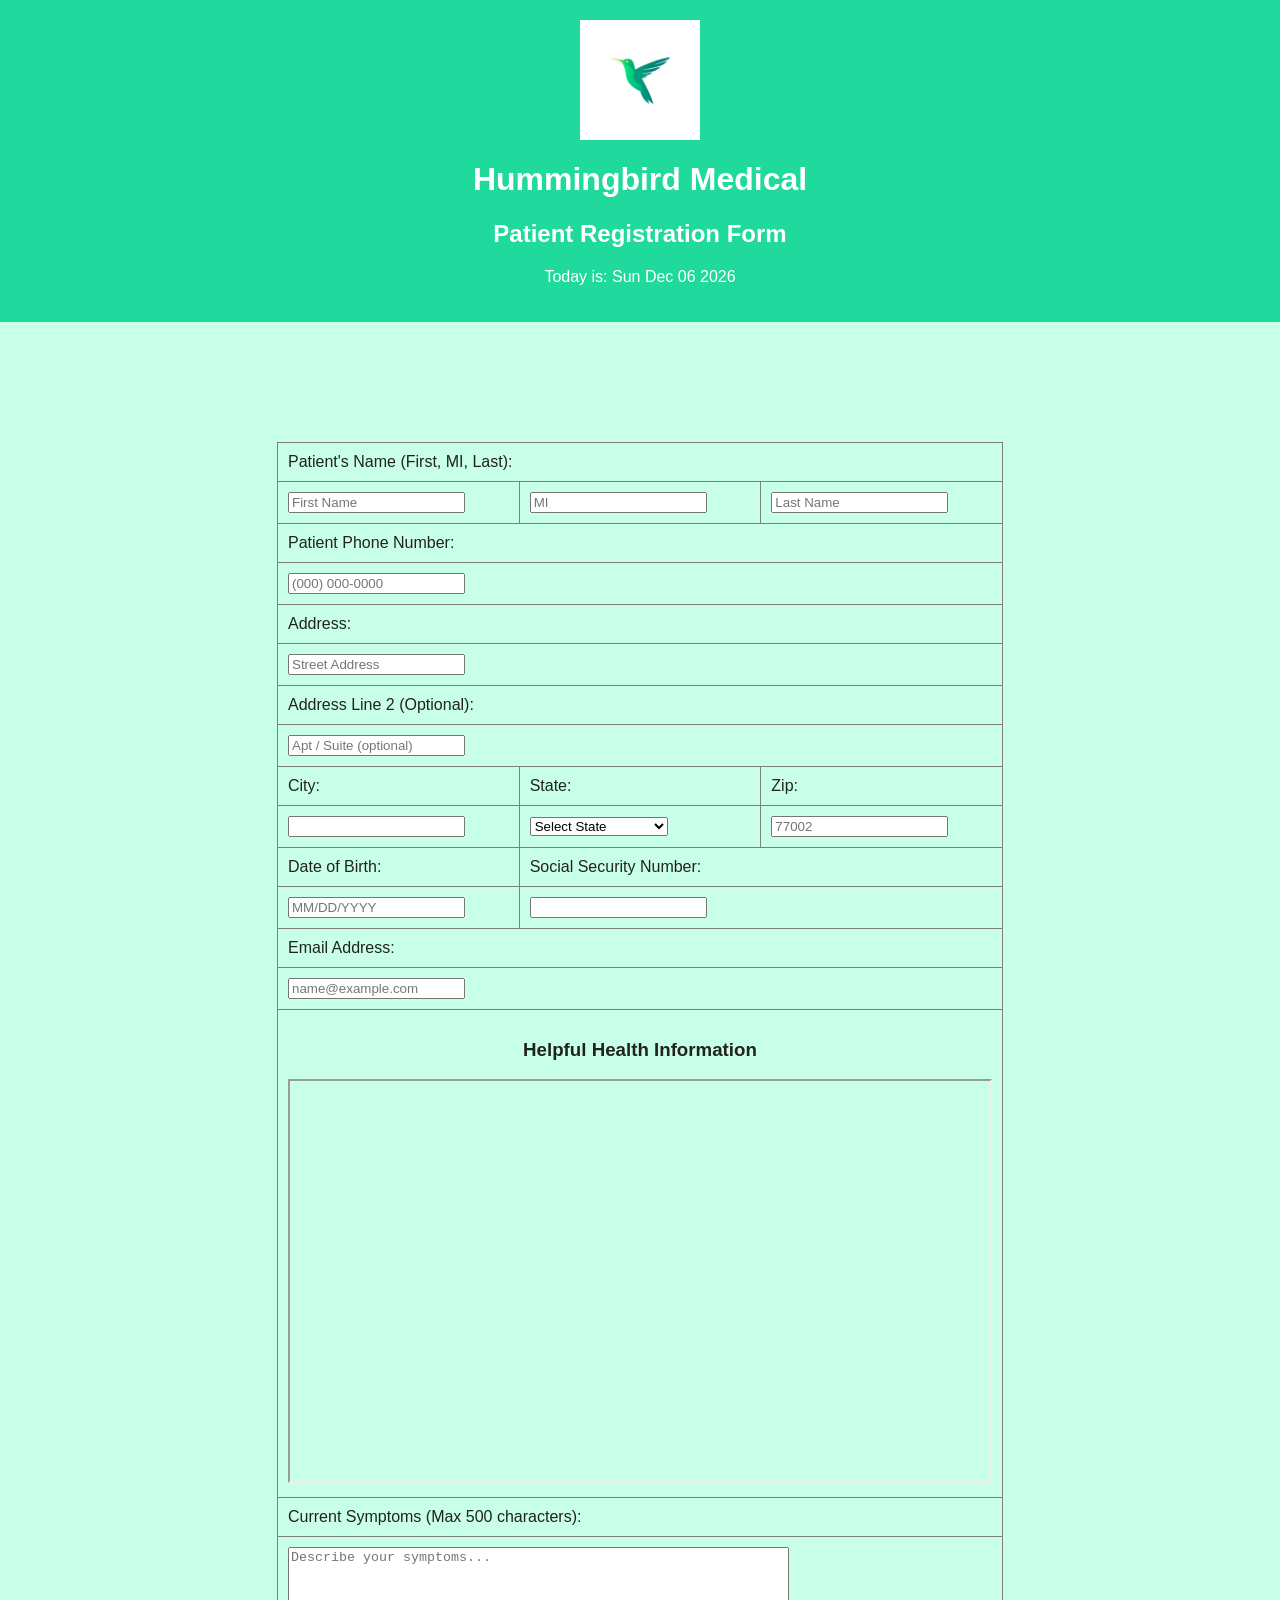
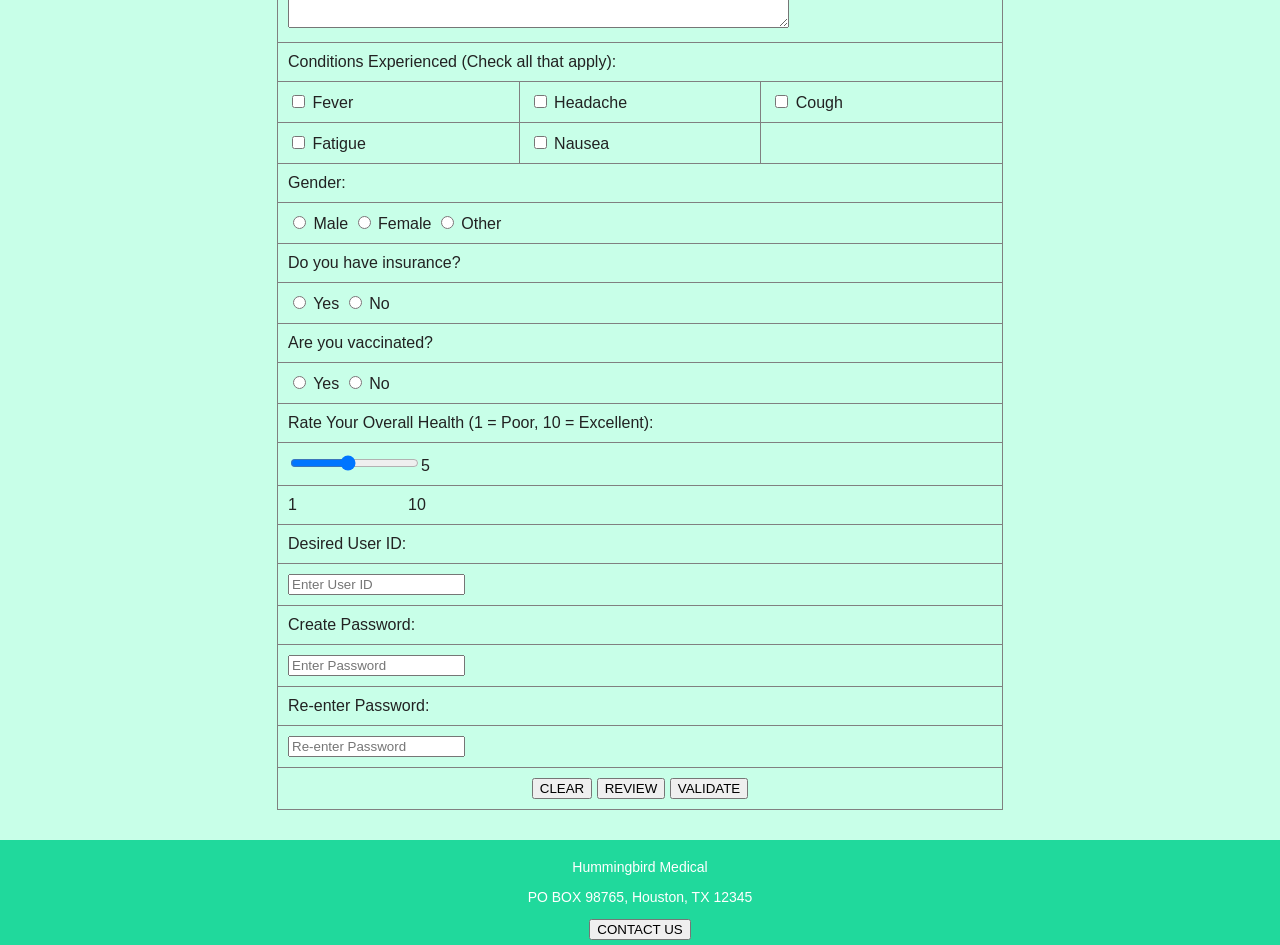
==== index.html @ 85f080ce "Update index.html" ====
<!--
Program name: patient-form.html
Author: Okechukwu Odocha
Date created: 06/17/2026
Date last edited: 06/17/2026
Version: 1.0
Description: Patient registration form for Hummingbird Medical.
-->

<!DOCTYPE html>
<html>
<head>
    <title>Hummingbird Medical - Patient Registration</title>
    <link rel="stylesheet" href="style.css">
</head>
<body>

<!-- BANNER -->
<div class="banner">
    <img src="hbmediclogo.png" width="120">

    <div>
        <h1>Hummingbird Medical</h1>
        <h2>Patient Registration Form</h2>
        <p id="today"></p>
    </div>
</div>



<!----Form section--->
<form action="thankyou.html">

<table border="1">

    <!-- Patient Name Section -->
    <tr>
        <td colspan="3">
            Patient's Name (First, MI, Last):
        </td>
    </tr>

    <!-- PATIENT NAME INPUTS -->
    <tr>
        <td>
            <input type="text" id="fname" maxlength="30" placeholder="First Name" title="Letters, apostrophes, and dashes only" pattern="[A-Za-z'-]{1,30}" oninput="validateFirstName()" onblur="validateFirstName()">
            
            <span id="fnameError"></span>
        </td>

        <td>
            <input type="text" id="mi" maxlength="1" placeholder="MI" title="One letter only" pattern="[A-Za-z]" oninput="validateMI()" onblur="validateMI()">

            <span id="miError"></span>
        </td>

        <td>
            <input type="text" id="lname" maxlength="30" placeholder="Last Name" title="Letters, apostrophes, numbers 2-5, dashes allowed" pattern="[A-Za-z'-]{1,30}" oninput="validateLastName()" onblur="validateLastName()">

            <span id="lnameError"></span>
        </td>
    </tr>
<!---Phone number--->
<tr>
        <td colspan="3">Patient Phone Number:</td>
    </tr>

    <tr>
        <td colspan="3">
            <input type="text" id="phone" maxlength="15" placeholder="(000) 000-0000" title="Format: 000-000-0000" pattern="[0-9]{3}-[0-9]{3}-[0-9]{4}" oninput="validatePhone()" onblur="validatePhone()">

            <span id="phoneError"></span>
        </td>
    </tr>
<!---Address--->
<tr>
        <td colspan="3">Address:</td>
    </tr>

    <tr>
        <td colspan="3">
            <input type="text" id="address" maxlength="60" placeholder="Street Address" title="2 to 30 characters required" pattern=".{2,30}" oninput="validateAddress()" onblur="validateAddress()">

            <span id="addressError"></span>
        </td>
    </tr>
<!---Address Line 2--->
    <tr>
    <td colspan="3">Address Line 2 (Optional):</td>
</tr>

<tr>
    <td colspan="3">
        <input type="text" id="address2" maxlength="60" placeholder="Apt / Suite (optional)" title="Optional - 2 to 30 characters if used" pattern=".{0,30}" oninput="validateAddress2()" onblur="validateAddress2()">

        <span id="address2Error"></span>
    </td>
</tr>
<!---City, State, Zip--->
<tr>
        <td>City:</td>
        <td>State:</td>
        <td>Zip:</td>
    </tr>

    <tr>
        <td>
            <input type="text" id="city" maxlength="30" title="2 to 30 characters required" pattern=".{2,30}" oninput="validateCity()" onblur="validateCity()">

            <span id="cityError"></span>
        </td>

<td>
    <select id="state" onchange="validateState()" onblur="validateState()">
    </select>

    <span id="stateError"></span>
</td>

        <td>
            <input type="text" id="zip" maxlength="10" placeholder="77002" title="5 digit or ZIP+4 format" pattern="[0-9]{5}" oninput="validateZip()" onblur="validateZip()">

            <span id="zipError"></span>
        </td>
    </tr>
<!---Date of Birth, Social Security Number--->
<tr>
        <td>Date of Birth:</td>
        <td colspan="2">Social Security Number:</td>
    </tr>

    <tr>
        <td>
            <input type="text" id="dob" maxlength="10" placeholder="MM/DD/YYYY" title="Format MM/DD/YYYY" pattern="\d{2}/\d{2}/\d{4}" oninput="validateDOB()" onblur="validateDOB()">

            <span id="dobError"></span>
        </td>

        <td colspan="2">
            <input type="password" id="ssn" maxlength="11" title="Enter SSN (###-##-####)" oninput="formatSSN(); validateSSN();" onblur="validateSSN()">

            <span id="ssnError"></span>
        </td>
    </tr>
<!---Email Address--->
<tr>
        <td colspan="3">Email Address:</td>
    </tr>

    <tr>
        <td colspan="3">
            <input type="email" id="email" maxlength="50" placeholder="name@example.com" title="Enter a valid email address like name@domain.com" pattern="[a-z0-9._%+-]+@[a-z0-9.-]+\.[a-z]{2,}$" oninput="validateEmail()" onblur="validateEmail()">

            <span id="emailError"></span>
        </td>
    </tr>
<!---Current Symptoms--->
<tr>
    <td colspan="3" style="text-align:center;">
        <h3>Helpful Health Information</h3>

        <iframe
            src="https://www.cdc.gov/"
            width="700"
            height="400"
            title="CDC Website">
        </iframe>

    </td>
</tr>
<tr>
        <td colspan="3">Current Symptoms (Max 500 characters):</td>
    </tr>

    <tr>
        <td colspan="3">
            <textarea maxlength="500" rows="5" cols="60"
                placeholder="Describe your symptoms..."></textarea>
        </td>
    </tr>
<!---Conditions experienced checkboxes--->
<tr>
        <td colspan="3">Conditions Experienced (Check all that apply):</td>
    </tr>

    <tr>
        <td><input type="checkbox" id="fever"> Fever</td>
        <td><input type="checkbox" id="headache"> Headache</td>
        <td><input type="checkbox" id="cough"> Cough</td>
    </tr>

    <tr>
        <td><input type="checkbox" id="fatigue"> Fatigue</td>
        <td><input type="checkbox" id="nausea"> Nausea</td>
        <td></td>
    </tr>
<!---Gender--->
<tr>
    <td colspan="3">Gender:</td>
</tr>

<tr>
    <td colspan="3">
        <input type="radio" name="gender" value="Male"> Male

        <input type="radio" name="gender" value="Female"> Female

        <input type="radio" name="gender" value="Other"> Other
    </td>
</tr>
<!---Insurance--->
<tr>
    <td colspan="3">Do you have insurance?</td>
</tr>

<tr>
    <td colspan="3">
        <input type="radio" name="insurance" value="Yes"> Yes

        <input type="radio" name="insurance" value="No"> No
    </td>
</tr>
<!---Is patient vaccinated--->
<tr>
    <td colspan="3">Are you vaccinated?</td>
</tr>

<tr>
    <td colspan="3">
        <input type="radio" name="vaccinated" value="Yes"> Yes

        <input type="radio" name="vaccinated" value="No"> No
    </td>
</tr>
<!---Health rating--->
<tr>
    <td colspan="3">
        Rate Your Overall Health (1 = Poor, 10 = Excellent):
    </td>
</tr>

<tr>
    <td colspan="3">
        <input type="range" id="health" min="1" max="10" value="5" oninput="updateSlider()"><span id="sliderValue">5</span>
    </td>
</tr>

<tr>
    <td colspan="3">
        1 &nbsp;&nbsp;&nbsp;&nbsp;&nbsp;&nbsp;&nbsp;&nbsp;&nbsp;&nbsp;&nbsp;&nbsp;&nbsp;&nbsp;&nbsp;&nbsp;&nbsp;&nbsp;&nbsp;&nbsp;&nbsp;&nbsp;&nbsp; 10
    </td>
</tr>
<!---User ID--->
<tr>
    <td colspan="3">Desired User ID:</td>
</tr>

<tr>
    <td colspan="3">
        <input type="text" id="userid" maxlength="20" placeholder="Enter User ID" title="5-20 characters. Cannot start with a number." oninput="validateUserID()" onblur="validateUserID()">

        <span id="useridError"></span>
    </td>
</tr>
<!---Password--->
<tr>
    <td colspan="3">Create Password:</td>
</tr>

<tr>
    <td colspan="3">
        <input type="password" id="password1" maxlength="20" placeholder="Enter Password" title="At least 8 characters with an uppercase letter, lowercase letter, and number." oninput="validatePassword()" onblur="validatePassword()">

        <span id="password1Error"></span>
    </td>
</tr>
<!---Reenter Password--->
<tr>
    <td colspan="3">Re-enter Password:</td>
</tr>

<tr>
    <td colspan="3">
        <input type="password" id="password2" maxlength="20" placeholder="Re-enter Password" oninput="validatePasswordMatch()" onblur="validatePasswordMatch()">

        <span id="password2Error"></span>
    </td>
</tr>
<!---Form buttons--->
<tr>
    <td colspan="3" style="text-align:center;">
        
        <input type="reset" value="CLEAR">

        <input type="button" value="REVIEW" onclick="reviewForm()">

        <input type="button" value="VALIDATE" onclick="validateForm()">

        <input type="submit" id="submitButton" value="SUBMIT" style="display:none;">


    </td>
</tr>
</table>

<div id="reviewSection"></div>
    
</form>
<!---footer section--->
<div class="footer">

    <p>Hummingbird Medical</p>
    <p>PO BOX 98765, Houston, TX 12345</p>

    <button onclick="alert('Contact us at support@hummingbirdmedical.com')">
        CONTACT US
    </button>

</div>

<script src="script.js"></script>

</body>
</html>
---- style.css ----
/*
Program Name: style.css
Author: Okechukwu Odocha
Course: MIS 3371
Assignment: Homework 1
*/

body {
    background-color: #c8ffe8;
    font-family: Arial, Helvetica, sans-serif;
    color: #222;
    margin: 0;
    padding: 0;
}

.banner {
    background-color: #20D99C;
    color: white;
    padding: 20px;

    text-align: center;
}

.banner img {
    display: block;
    margin: 0 auto 10px auto;
}

.footer {
    background-color: #20D99C;
    color: white;

    text-align: center;
    padding: 5px;
    font-size: 14px;
}

table {
    margin: 120px auto 30px auto;
    border-collapse: collapse;
}

table td {
    padding: 10px;
}
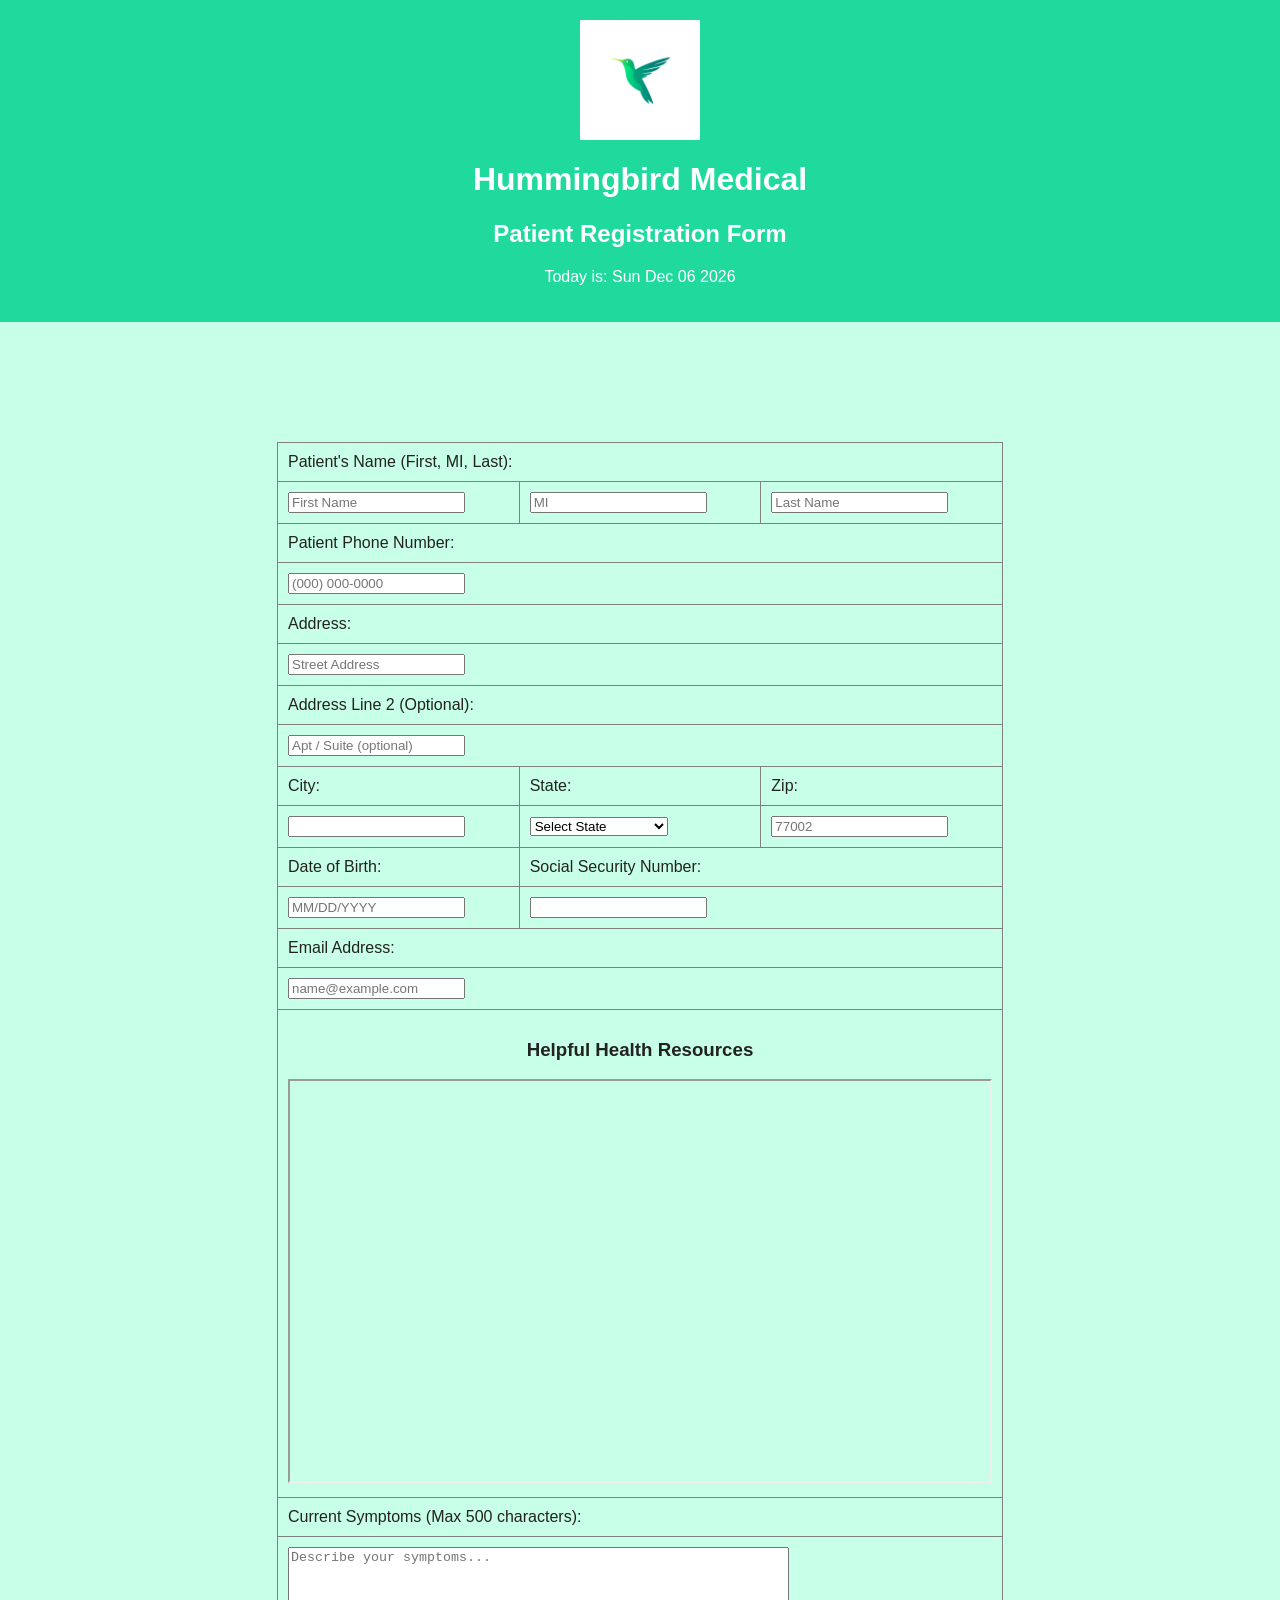
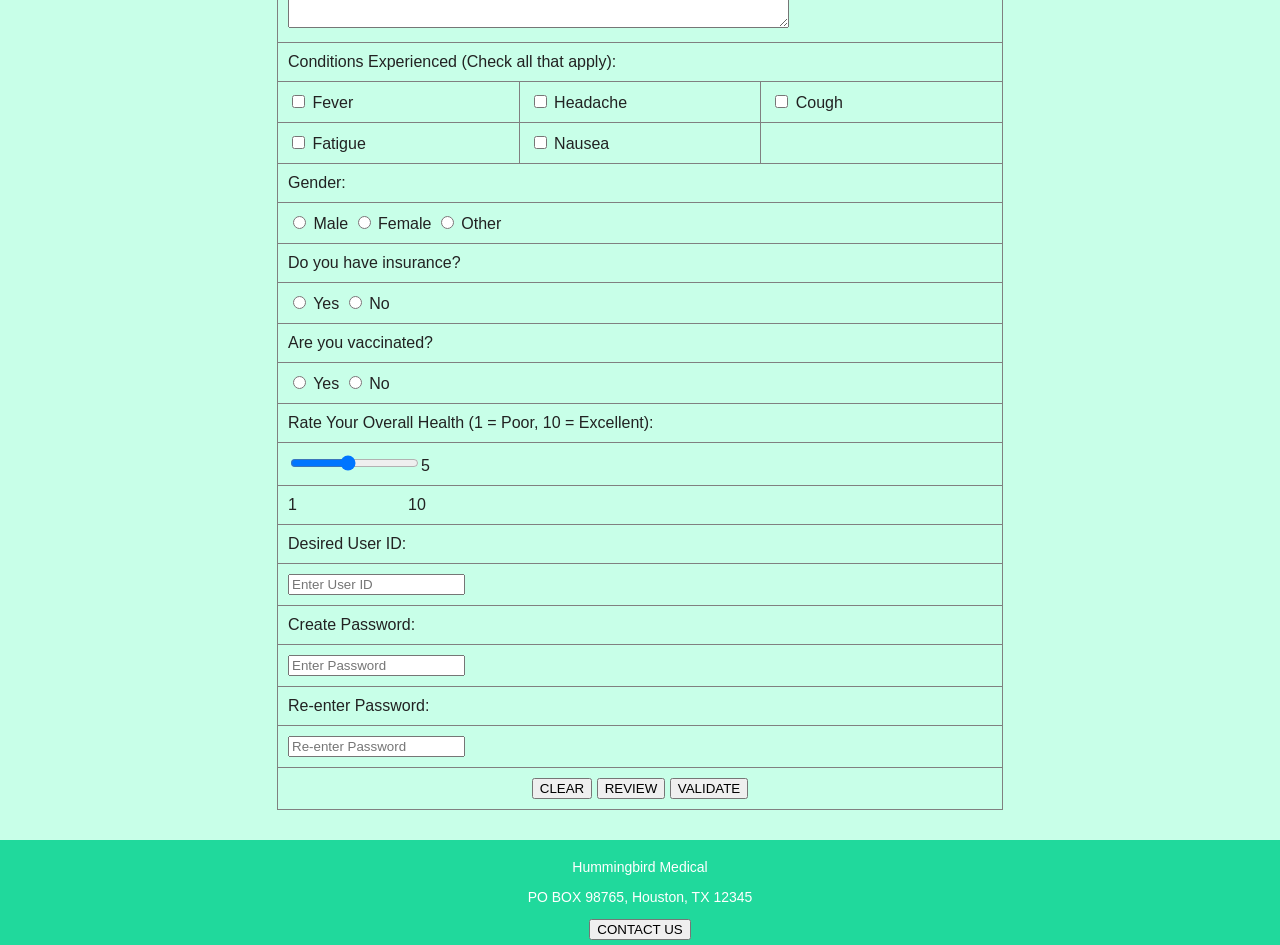
==== commit 6c92acb6: "Update index.html" ====
--- a/index.html
+++ b/index.html
@@ -157,7 +157,7 @@
 <!---Current Symptoms--->
 <tr>
     <td colspan="3" style="text-align:center;">
-        <h3>Helpful Health Information</h3>
+        <h3>Helpful Health Resources</h3>
 
         <iframe
             src="https://www.cdc.gov/"
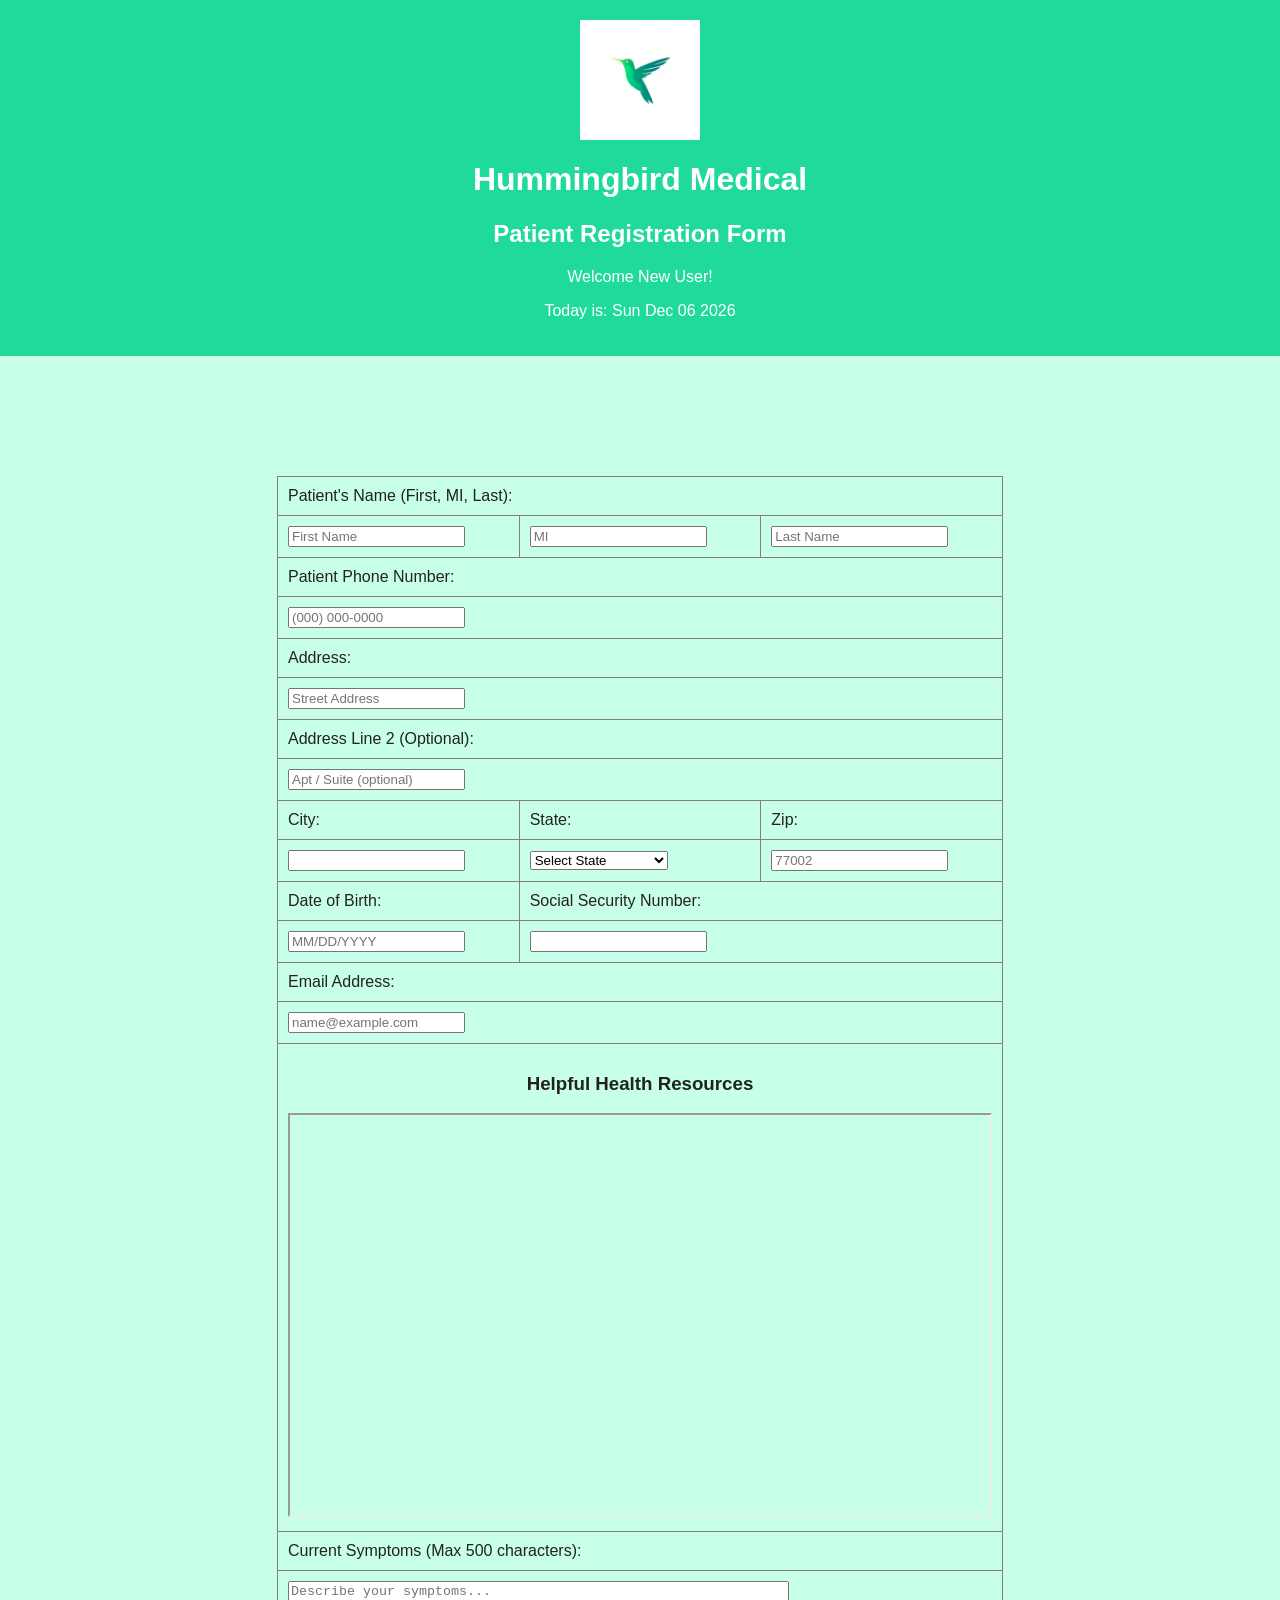
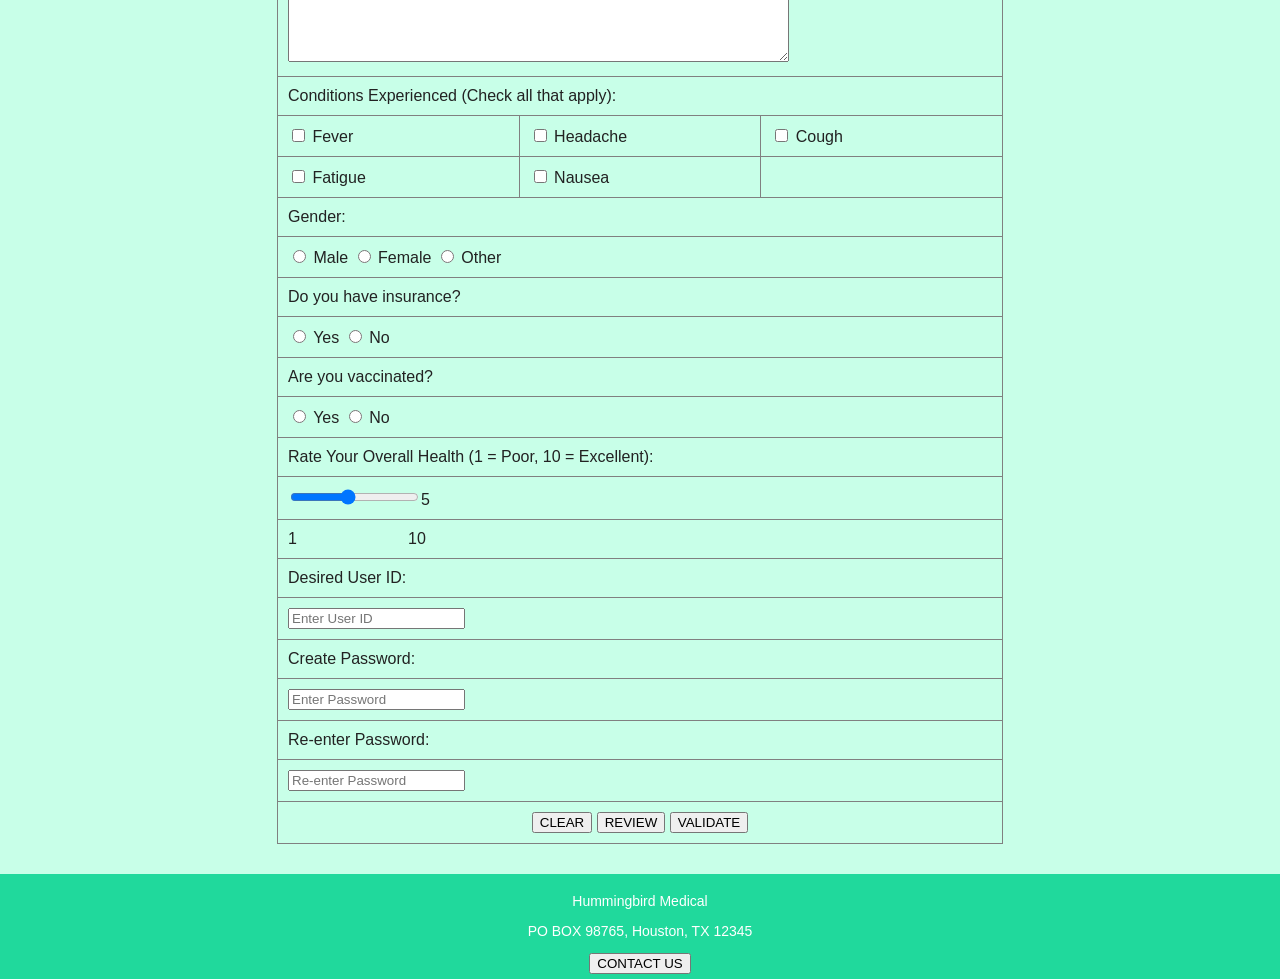
==== commit 23ee1b98: "Update index.html" ====
--- a/index.html
+++ b/index.html
@@ -22,6 +22,7 @@
     <div>
         <h1>Hummingbird Medical</h1>
         <h2>Patient Registration Form</h2>
+        <p id="welcomeMessage">Welcome New User!</p>
         <p id="today"></p>
     </div>
 </div>
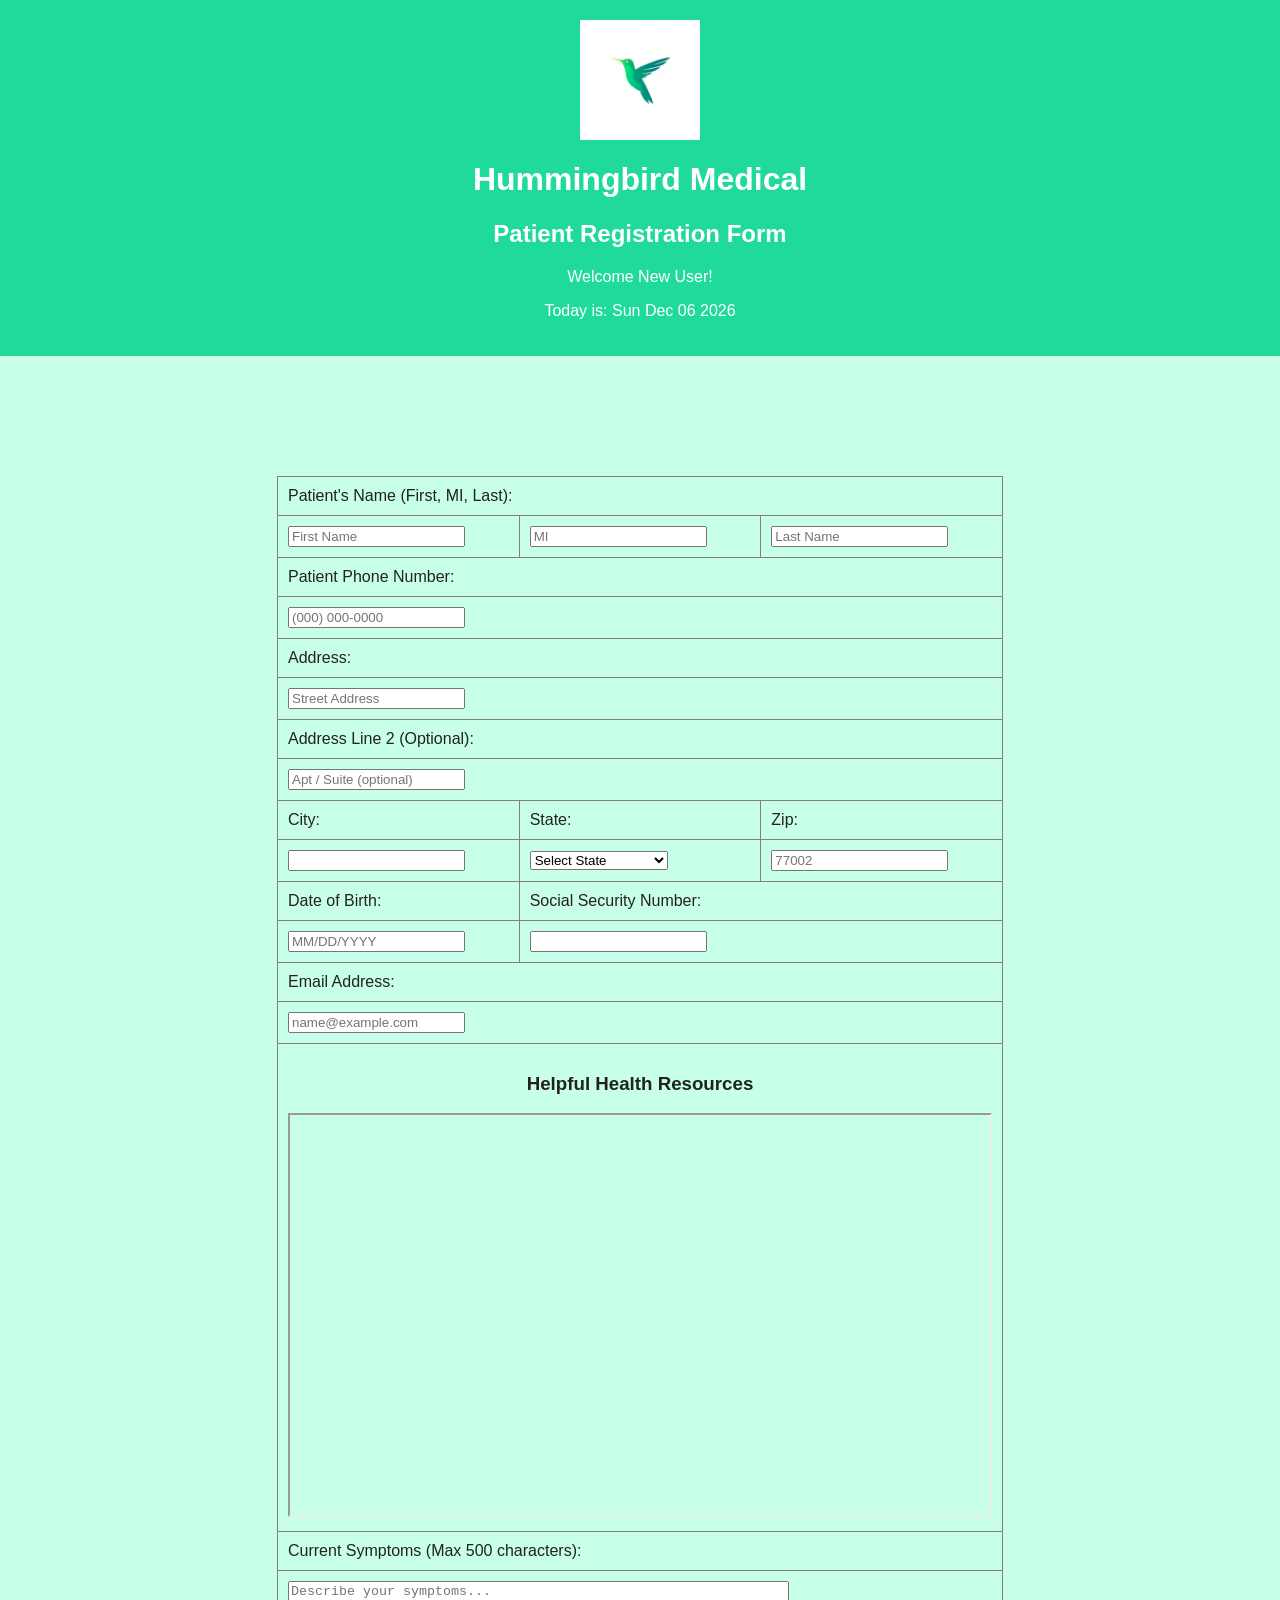
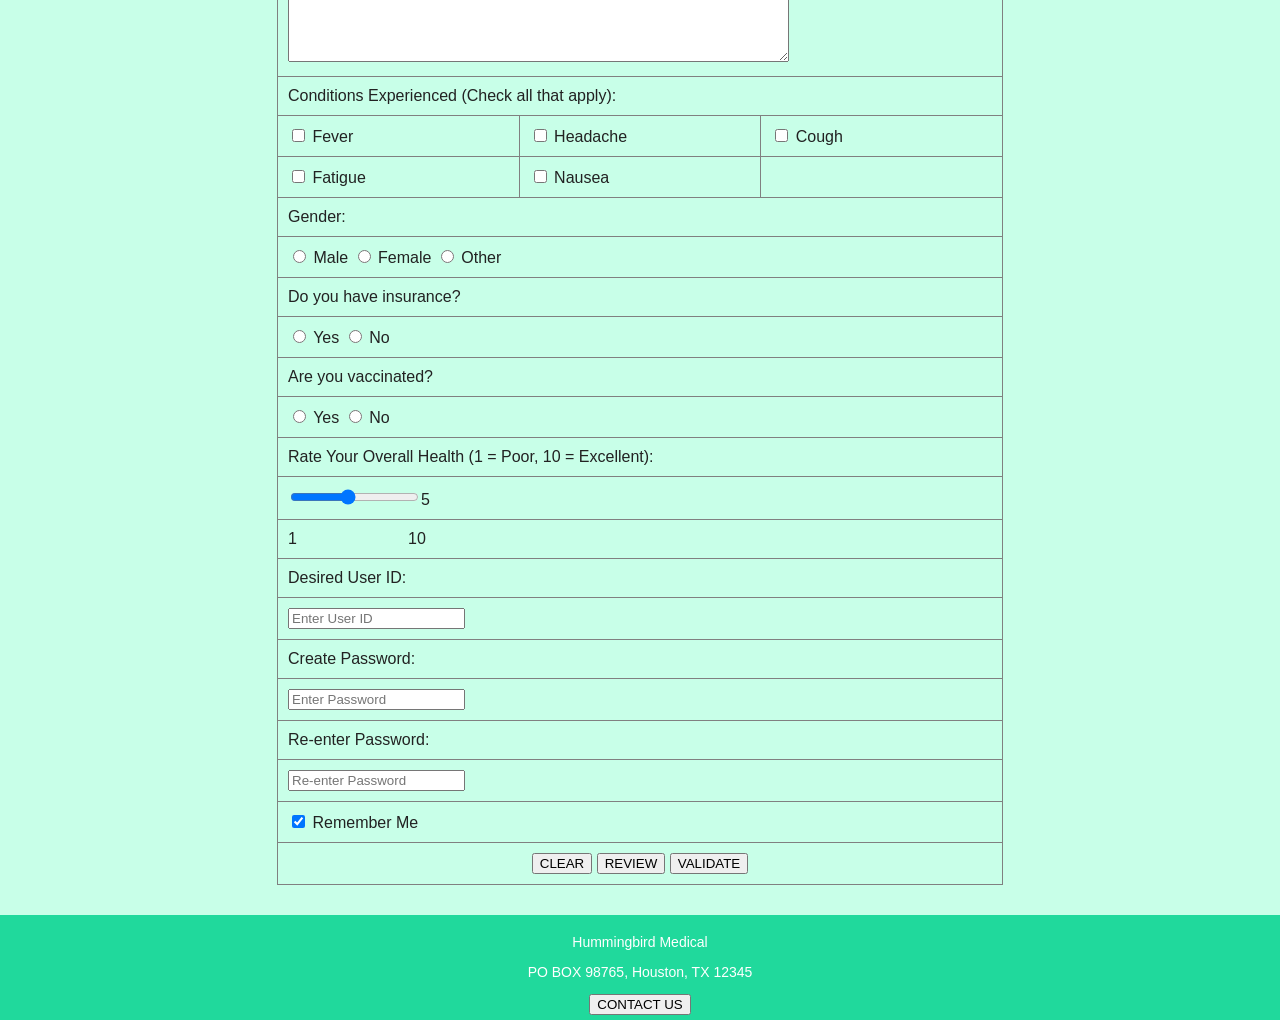
==== commit c92bd6ba: "Update index.html" ====
--- a/index.html
+++ b/index.html
@@ -287,6 +287,14 @@
         <span id="password2Error"></span>
     </td>
 </tr>
+
+<tr>
+    <td colspan="3">
+        <input type="checkbox" id="rememberMe" checked>
+        Remember Me
+    </td>
+</tr>
+    
 <!---Form buttons--->
 <tr>
     <td colspan="3" style="text-align:center;">
